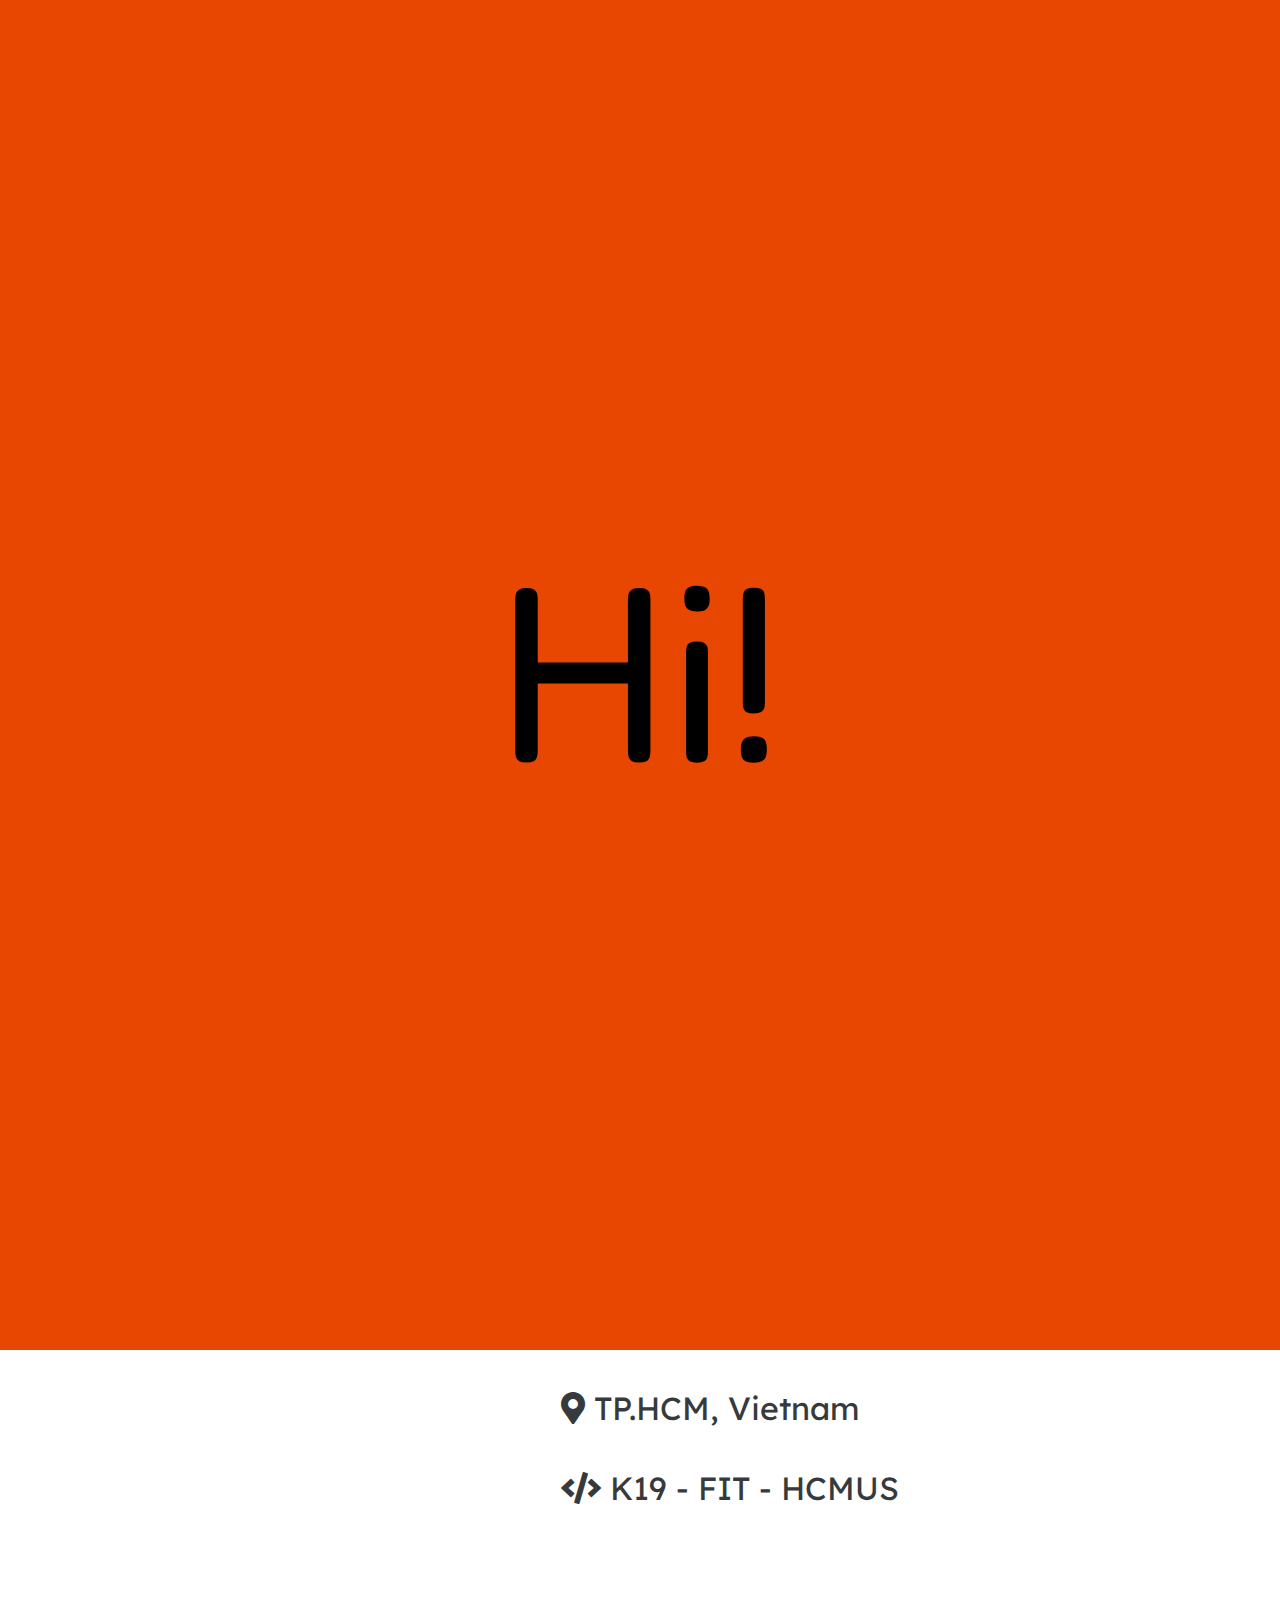
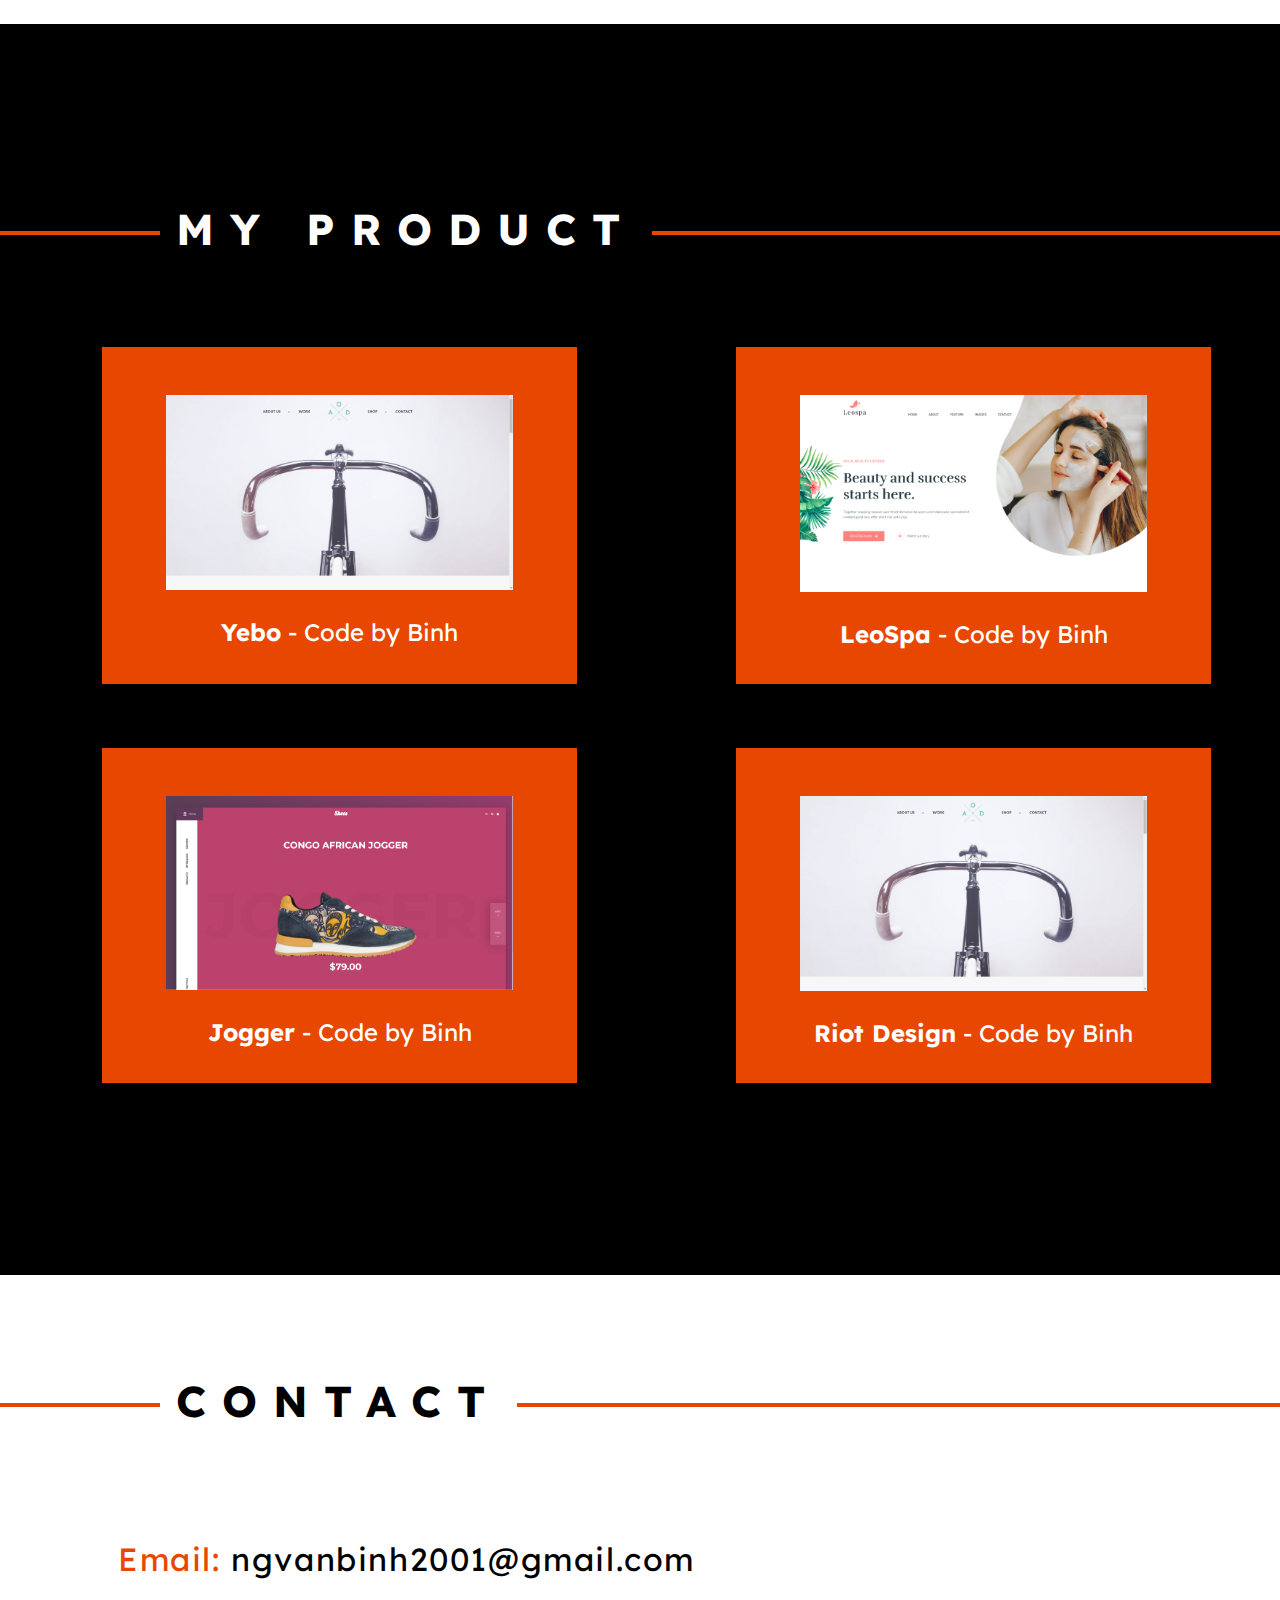
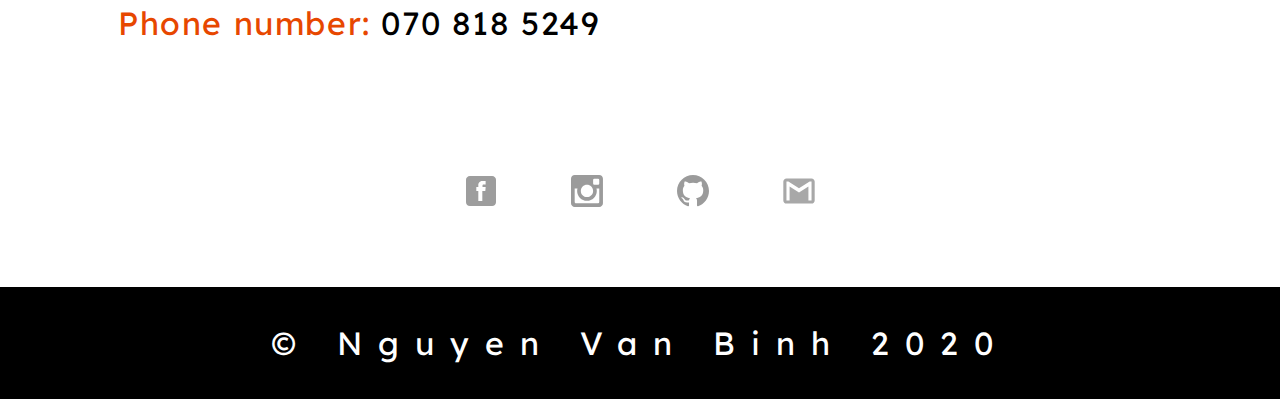
==== index.html @ 5add52dd "test pages" ====
<!DOCTYPE html>
<html lang="en">
  <head>
    <title>Binh Nguyen | Persional Webite</title>
    <link rel="shortcut icon" href="./images/logo.png">
    <meta charset="utf-8">
    <meta name="viewport" content="width=device-width, initial-scale=1">
    <link href="https://fonts.googleapis.com/css?family=Lexend+Deca&display=swap" rel="stylesheet">
    <link href="https://fonts.googleapis.com/css?family=Fredoka+One&display=swap" rel="stylesheet">
    <link rel="stylesheet" href="css/bootstrap.css">
    <link rel="stylesheet" href="css/all.css">
    <link rel="stylesheet" href="https://cdnjs.cloudflare.com/ajax/libs/font-awesome/5.12.1/css/all.min.css">
    <link rel="stylesheet" href="css/main.css">
    <!-- Global site tag (gtag.js) - Google Analytics -->
	  <script async src="https://www.googletagmanager.com/gtag/js?id=UA-161902951-1"></script>
    <script>
      window.dataLayer = window.dataLayer || [];
      function gtag(){dataLayer.push(arguments);}
      gtag('js', new Date());
      gtag('config', 'UA-161902951-1');
    </script>
  </head>
  <body>
    <!-- Backtop -->
    <span id="backtop">
      <i class="fas fa-arrow-up"></i>
    </span>
    <!-- Loading -->
    <div class="hello">
      <p>Hi!</p>
    </div>

    <header>
      <nav class="navbar navbar-light">
        <div class="container">
          <button class="navbar-toggler hidden-sm-up" type="button" data-toggle="collapse" data-target="#exCollapsingNavbar2"></button>
          <div class="collapse navbar-toggleable-xs" id="exCollapsingNavbar2">
            <a class="navbar-brand logo pt-1" href="index.html">
                  FED .| NVB
            </a>
            <ul class="nav navbar-nav float-sm-right text-sm-right text-xs-center pt-2">
              <li class="nav-item active">
                <a style="color: orangered" class="nav-link" href="index.hmtl">Home</a>
              </li>
              <li class="nav-item">
                <a class="nav-link" href="#about">About</a>
              </li>
              <li class="nav-item">
                <a class="nav-link" href="#product">Product</a>
              </li>
              <li class="nav-item">
                <a class="nav-link" href="#contact">Contact</a>
              </li>
            </ul>
          </div>
        </div>
      </nav>
      <div class="head">
        <div class="container">
          <div class="row">
            <div class="col-sm-7 col-xs-12 py-3">
              <div class="row">
                <div class="col-sm-8 push-sm-2">
                  <div class="head__name">
                    <div class="animate"></div>
                    <h2 class="display-4 text-xs-center">Nguyen Van Binh</h2>
                    <div class="linebottom1"></div>
                    <div class="linebottom2"></div>
                    <div class="lineleft"></div>
                    <div class="lineright"></div>
                    <div class="linetop"></div>
                  </div>
                </div>
              </div>
              <div class="head__profile">
                <div class="animate"></div>
                <h3 class="head__profile text-xs-center display-4">2<sup>nd</sup> Year Student</h3>
                <h3 class="head__profile text-xs-center">University of Science</h3>
              </div>
            </div>
            <div class="col-sm-5 col-xs-12">
              <div class="head__img">
                <img class="img-fluid" src="./images/header.png" alt="">
              </div>
            </div>
          </div>
        </div>
        <div class="container">
          <div class="more">
            <a href="#about">
              read more
              <i class="fa fa-angle-double-down"></i>
            </a>
          </div>
        </div>
      </div>
    </header>

    <section id="about">
      <div class="intro">
        <div class="heading">
          <h3>
            <a style="color: black; text-decoration: none; cursor: text" href="write/index.html">introduce</a>
          </h3>
        </div>
        <div class="container">
          <div class="row">
            <div class="col-sm-4 image">
              <img class="img-fluid" src="./images/sign.png" alt="">
            </div>
            <div class="col-sm-8">
              <div class="intro__info">
                <div class="fullname intro__item">
                  <i class="fas fa-user-graduate"></i>
                  My name's Nguyen Van Binh
                </div>
                <div class="intro-dob intro__item">
                  <i class="fas fa-calendar-alt"></i>
                  Date of birth: 25/04/2001
                </div>
                <div class="intro-add intro__item">
                  <i class="fas fa-map-marker-alt"></i>
                  TP.HCM, Vietnam
                </div>
                <div class="intro-school intro__item">
                  <i class="fas fa-code"></i>
                  K19 - FIT - HCMUS
                </div>
              </div>
            </div>
          </div>
        </div>
      </div>
    </section>

      <section id="product">
        <div class="product">
            <div class="heading">
              <h3>my product</h3>
            </div>
            <div class="container">
              <div class="row">
              </div>
            </div>
        </div>
      </section>

    <footer id="contact">
      <div class="contact">
        <div class="heading">
          <h3>contact</h3>
        </div>
        <div class="container">
          <div class="row">
            <div class="contact__text">
              <p>Email: <a href="mailto:ngvanbinh@gmail.com">ngvanbinh2001@gmail.com</a></p>
              <p>Phone number: <a href="tel:0708185429">070 818 5249</a></p>
            </div>
          </div>
          <div class="row">
            <div class="col-xs-4 push-xs-4 contact__icon">
              <a href="https://www.facebook.com/binh.nguyen682"><img class="fb" src="./images/icon/facebook.svg" alt=""></a>
              <a href="https://www.instagram.com/vanbinh_nguyen/"><img class="ins" src="./images/icon/instagram.svg" alt=""></a>
              <a href="https://github.com/BinhNguyen2504"><img class="git" src="./images/icon/github.svg" alt=""></a>
              <a href="mailto:ngvanbinh@gmail.com"><img class="mail" src="./images/icon/email.svg" alt=""></a>
            </div>
          </div>
        </div>
      </div>
    </footer>

    <p class="copyright"> © Nguyen Van Binh 2020 </p>

    <script src="./js/bootstrap.js"></script>
    <script type="text/javascript" src="js/jquery-3.4.1.js"></script>
    <script src="./js/main.js"></script>
  </body>
</html>
---- css/main.css ----
body {
  background-color: black;
  font-family: 'Lexend Deca';
  position: relative;
  font-size: 62.5%; }
  body .hello {
    position: absolute;
    top: 0;
    left: 0;
    right: 0;
    display: flex;
    height: 150vh;
    background-color: #e74700;
    font-size: 250px;
    color: black;
    font-family: 'Fredoka One';
    align-items: center;
    justify-content: center;
    z-index: 10;
    animation: hi 7s forwards; }
  body p.copyright {
    color: #fff;
    font-size: 2rem;
    text-align: center;
    letter-spacing: 1rem;
    margin-bottom: 2rem; }
    @media (max-width: 576px) {
      body p.copyright {
        font-size: 1rem;
        letter-spacing: 0.2rem; } }
  body #backtop {
    background-color: #e74700;
    border-radius: 50%;
    position: fixed;
    bottom: 3.5rem;
    right: 2rem;
    z-index: 10;
    color: #fff;
    transition: 0.3s;
    border: 2px solid #e74700;
    display: flex;
    align-items: center;
    justify-content: center;
    width: 4rem;
    height: 4rem;
    font-size: 1rem;
    font-weight: 100; }
    body #backtop:hover {
      background-color: black; }
  body header {
    min-height: 100vh;
    background-color: black;
    animation: header 2s forwards; }
    body header nav.navbar {
      background-color: black; }
      body header nav.navbar button {
        background-color: #fff; }
      body header nav.navbar .collapse .logo {
        color: #fff;
        font-size: 2rem;
        font-weight: bold; }
      body header nav.navbar .collapse ul.nav.navbar-nav li.nav-item a.nav-link {
        text-transform: uppercase;
        letter-spacing: 0.2rem;
        color: #fff;
        padding-left: 2rem;
        font-size: 1.2rem;
        transition: 0.3s; }
        body header nav.navbar .collapse ul.nav.navbar-nav li.nav-item a.nav-link:hover {
          color: #e74700; }
    body header .head {
      margin-top: 5rem; }
      body header .head .col-sm-7 {
        position: relative; }
        @media (max-width: 576px) {
          body header .head .col-sm-7 {
            padding-top: 0 !important; } }
        body header .head .col-sm-7 .animate {
          background-color: #fff;
          position: absolute;
          width: 100%;
          height: 80%;
          z-index: 3;
          animation: disappear 3s forwards;
          animation-delay: 2s; }
        body header .head .col-sm-7 .head__name {
          padding: 1.5rem 0rem;
          margin: 3rem 0;
          color: #e74700;
          position: relative; }
          body header .head .col-sm-7 .head__name h2 {
            font-size: 2rem; }
          body header .head .col-sm-7 .head__name .linebottom1, body header .head .col-sm-7 .head__name .linebottom2 {
            position: absolute;
            height: 5px;
            background-color: #e74700;
            bottom: -5px;
            left: 25%;
            right: 25%; }
          body header .head .col-sm-7 .head__name .linebottom1 {
            animation: goleft 0.75s forwards;
            animation-delay: 3.7s; }
          body header .head .col-sm-7 .head__name .linebottom2 {
            animation: goright 0.3s forwards;
            animation-delay: 3.7s; }
          body header .head .col-sm-7 .head__name .lineleft {
            position: absolute;
            background-color: #e74700;
            bottom: -5px;
            top: 100%;
            width: 5px;
            left: -5px;
            opacity: 0;
            animation: goup 0.75s forwards;
            animation-delay: 4.45s; }
          body header .head .col-sm-7 .head__name .lineright {
            position: absolute;
            background-color: #e74700;
            bottom: -5px;
            top: 100%;
            width: 5px;
            right: -5px;
            opacity: 0;
            animation: goup 0.3s forwards;
            animation-delay: 4s; }
          body header .head .col-sm-7 .head__name .linetop {
            position: absolute;
            background-color: #e74700;
            top: -5px;
            right: -5px;
            height: 5px;
            animation: gotop 0.9s forwards;
            animation-delay: 4.3s; }
        body header .head .col-sm-7 .head__profile {
          position: relative; }
          body header .head .col-sm-7 .head__profile .animate {
            background-color: #fff;
            position: absolute;
            width: 100%;
            height: 100%;
            z-index: 3;
            animation: disappear 3s forwards;
            animation-delay: 2s; }
          body header .head .col-sm-7 .head__profile h3 {
            font-size: 3rem;
            color: #fff; }
            @media (max-width: 576px) {
              body header .head .col-sm-7 .head__profile h3 {
                font-size: 2rem; } }
      body header .head .col-sm-5 {
        position: relative; }
        body header .head .col-sm-5 .head__img img {
          border-radius: 35px;
          position: absolute;
          width: 100%;
          opacity: 0;
          visibility: hidden;
          animation-delay: 5s;
          animation: goup 5s forwards; }
          @media (max-width: 576px) {
            body header .head .col-sm-5 .head__img img {
              position: relative; } }
      @media (max-width: 576px) {
        body header .head {
          margin-top: 0rem; } }
      body header .head .more {
        margin-top: 3rem; }
        body header .head .more a {
          font-size: 1rem;
          color: #fff;
          text-transform: uppercase;
          text-decoration: none;
          letter-spacing: 0.5rem;
          position: relative; }
          body header .head .more a:hover {
            color: #e74700; }
          body header .head .more a:after {
            content: "";
            position: absolute;
            top: 50%;
            right: -7rem;
            height: 0.2rem;
            width: 7rem;
            background-color: #e74700; }
  body .intro {
    background-color: #fff;
    padding-top: 5rem;
    padding-bottom: 5rem;
    margin-top: 5rem;
    margin-bottom: 5rem; }
    body .intro .heading h3 {
      background-color: #fff;
      color: black; }
    body .intro .image {
      display: flex; }
      body .intro .image img {
        border-radius: 15px;
        width: 100%; }
    body .intro .intro__info {
      padding-left: 4rem; }
      @media (max-width: 576px) {
        body .intro .intro__info {
          padding-left: 0rem; } }
      body .intro .intro__info .intro__item {
        margin: 2rem;
        font-size: 2rem;
        letter-spacing: 0rem; }
        @media (max-width: 576px) {
          body .intro .intro__info .intro__item {
            font-size: 1.1rem; } }
  body .product {
    background-color: black;
    padding-top: 5rem;
    padding-bottom: 5rem;
    margin-top: 5rem;
    margin-bottom: 5rem; }
    body .product .heading h3 {
      background-color: black;
      color: #fff; }
    body .product .product__item {
      display: flex;
      flex-flow: column nowrap;
      background-color: #e74700;
      padding: 3rem 4rem 2rem 4rem;
      margin: 2rem; }
      body .product .product__item .product__item-img {
        position: relative;
        overflow: hidden; }
        body .product .product__item .product__item-img img {
          transition: 0.5s; }
        body .product .product__item .product__item-img:hover img {
          transform: scale(1.4); }
        body .product .product__item .product__item-img .bg-dark {
          z-index: 1;
          bottom: 0%;
          right: 0;
          position: absolute;
          top: 0;
          left: 0;
          transition: 0.5s;
          background-color: black;
          opacity: 0;
          visibility: hidden; }
        body .product .product__item .product__item-img:hover .bg-dark {
          opacity: 0.7;
          visibility: visible; }
        body .product .product__item .product__item-img .view {
          z-index: 3;
          text-transform: uppercase;
          color: #fff;
          position: absolute;
          top: 45%;
          left: 0%;
          display: block;
          width: 100%;
          text-align: center;
          transition: 0.5s;
          opacity: 0;
          visibility: hidden; }
          @media (max-width: 576px) {
            body .product .product__item .product__item-img .view {
              top: 40%; } }
          body .product .product__item .product__item-img .view a {
            padding: 0.2rem 0.5rem;
            border-radius: 0.5rem;
            border: 0.1rem solid #fff;
            text-decoration: none;
            margin-top: 1.5rem;
            font-size: 1.5rem;
            color: #fff; }
            @media (max-width: 576px) {
              body .product .product__item .product__item-img .view a {
                font-size: 1rem; } }
        body .product .product__item .product__item-img:hover .view {
          opacity: 1;
          visibility: visible; }
        body .product .product__item .product__item-img span {
          margin-top: 1.5rem;
          font-size: 1.5rem;
          color: #fff; }
          @media (max-width: 576px) {
            body .product .product__item .product__item-img span {
              font-size: 1rem; } }
    body .product span {
      margin-top: 1.5rem;
      font-size: 1.5rem;
      color: #fff; }
      @media (max-width: 576px) {
        body .product span {
          font-size: 1rem; } }
  body .contact {
    background-color: #fff;
    padding-top: 5rem;
    padding-bottom: 5rem;
    margin-top: 5rem;
    margin-bottom: 2rem; }
    body .contact .heading h3 {
      background-color: #fff;
      color: black; }
    body .contact .contact__text {
      margin: 3rem;
      margin-bottom: 7rem; }
      @media (max-width: 576px) {
        body .contact .contact__text {
          margin-bottom: 3rem; } }
      body .contact .contact__text p {
        color: #e74700;
        font-size: 2rem;
        letter-spacing: 0.1rem; }
        @media (max-width: 576px) {
          body .contact .contact__text p {
            font-size: 1rem; } }
        body .contact .contact__text p a {
          color: black; }
    body .contact .contact__icon {
      display: flex;
      align-items: center;
      justify-content: space-between; }
      @media (max-width: 576px) {
        body .contact .contact__icon {
          justify-content: center; } }
      @media (max-width: 576px) {
        body .contact .contact__icon a {
          margin-right: 20px; } }
      body .contact .contact__icon a img {
        filter: invert(75%) sepia(0%) saturate(11%) hue-rotate(137deg) brightness(90%) contrast(90%);
        width: 2rem;
        height: 2rem; }
      body .contact .contact__icon a .fb:hover {
        filter: invert(50%) sepia(10%) saturate(5065%) hue-rotate(180deg) brightness(85%) contrast(91%); }
      body .contact .contact__icon a .ins:hover {
        filter: invert(50%) sepia(10%) saturate(5065%) hue-rotate(0deg) brightness(85%) contrast(91%); }
      body .contact .contact__icon a .git:hover {
        filter: none; }
      body .contact .contact__icon a .mail:hover {
        filter: invert(50%) sepia(10%) saturate(5065%) hue-rotate(335deg) brightness(85%) contrast(91%); }
      @media (max-width: 576px) {
        body .contact .contact__icon a .mail {
          margin-right: 0px; } }

.heading {
  border-bottom: 4px solid #e74700;
  position: relative;
  margin-bottom: 5rem; }
  .heading h3 {
    text-transform: uppercase;
    display: inline;
    position: relative;
    top: 1.4rem;
    left: 10rem;
    padding: 0 1rem;
    letter-spacing: 1rem;
    font-weight: bold;
    font-size: 2.7rem; }
    @media (max-width: 576px) {
      .heading h3 {
        top: 0.9rem;
        left: 2rem;
        letter-spacing: 0.5rem;
        font-size: 1.5rem; } }

@keyframes hi {
  0% {
    top: 20%;
    opacity: 1; }
  90% {
    opacity: 1; }
  100% {
    top: -100%;
    opacity: 0; } }
@keyframes header {
  0% {
    opacity: 0;
    visibility: hidden; }
  90% {
    opacity: 0;
    visibility: hidden; }
  100% {
    opacity: 1;
    visibility: visible; } }
@keyframes goleft {
  0% {
    left: 25%; }
  100% {
    left: 0%; } }
@keyframes goright {
  0% {
    right: 25%; }
  100% {
    right: 0%; } }
@keyframes goup {
  0% {
    top: 100%;
    opacity: 0;
    visibility: hidden; }
  100% {
    top: -5px;
    opacity: 1;
    visibility: visible; } }
@keyframes gotop {
  0% {
    left: 100%;
    opacity: 0; }
  100% {
    left: 0%;
    opacity: 1; } }
@keyframes disappear {
  0% {
    width: 100%; }
  100% {
    width: 0%; } }

/*# sourceMappingURL=main.css.map */
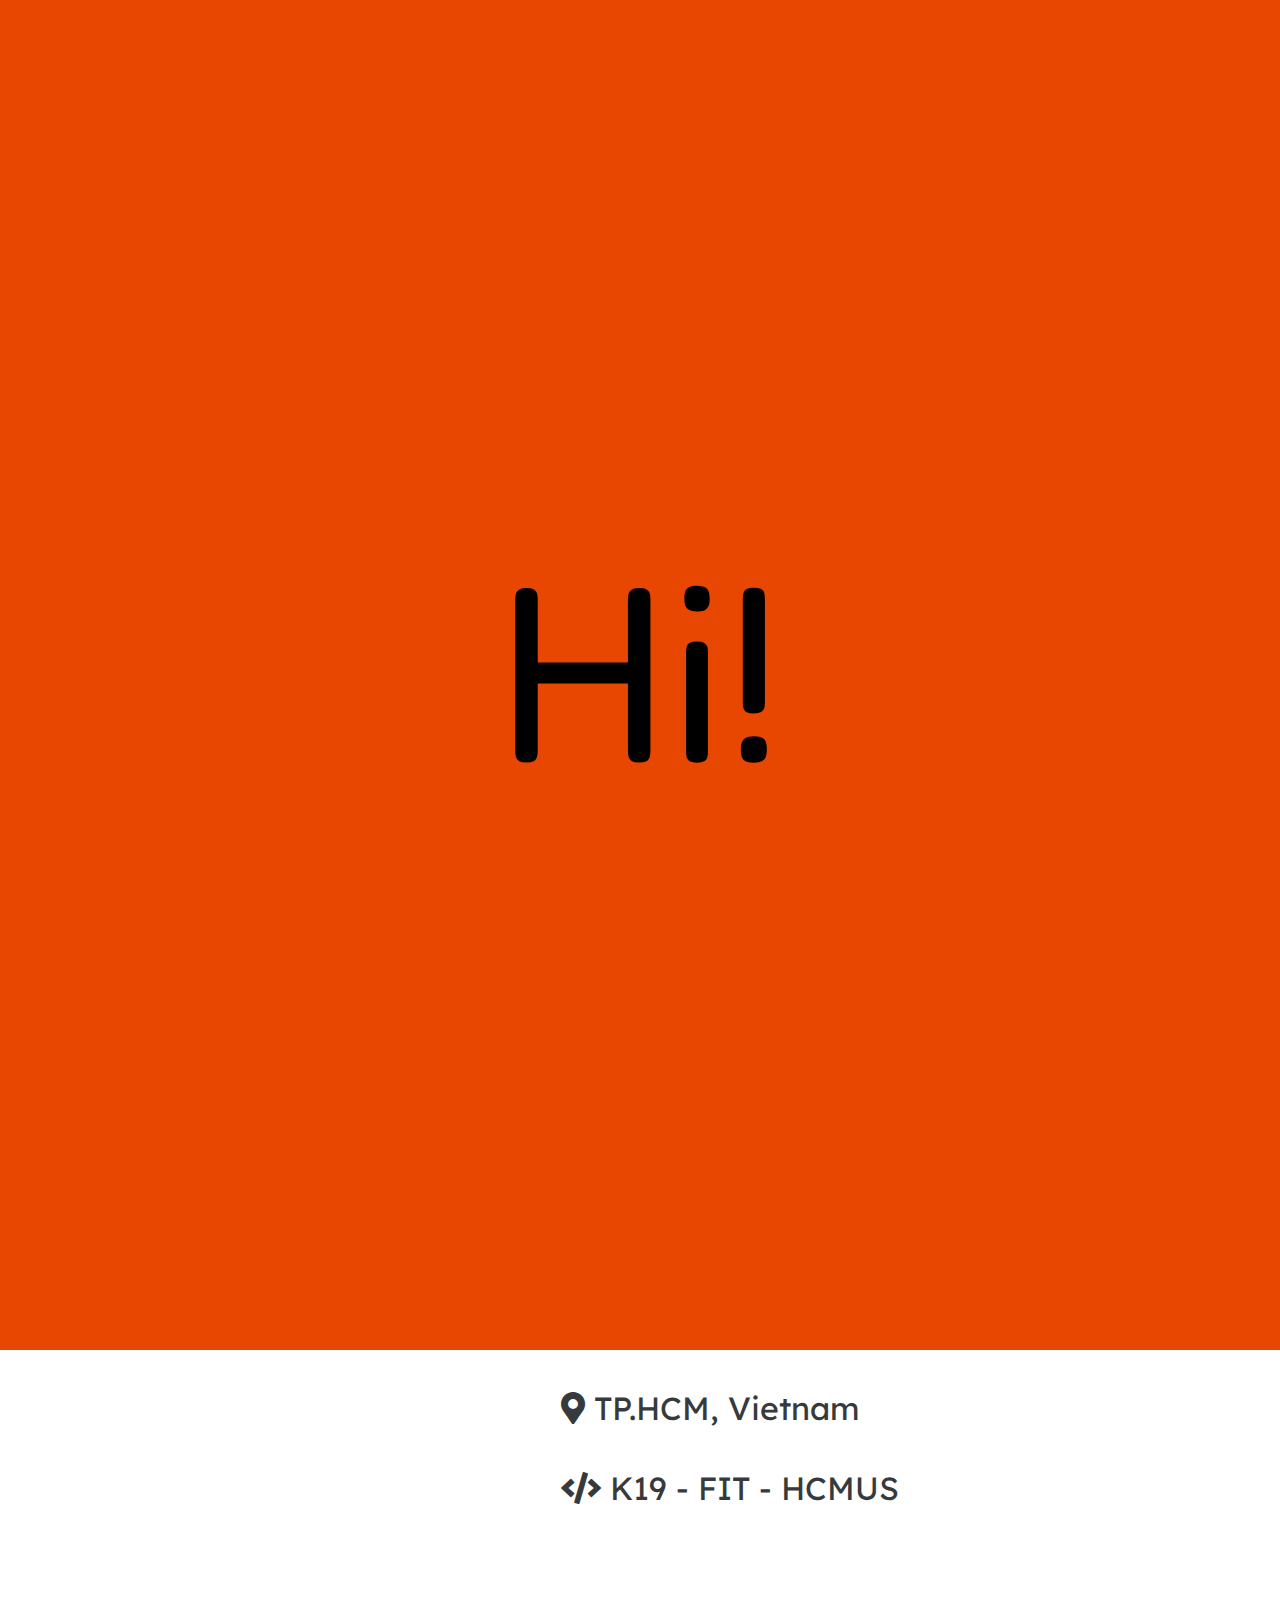
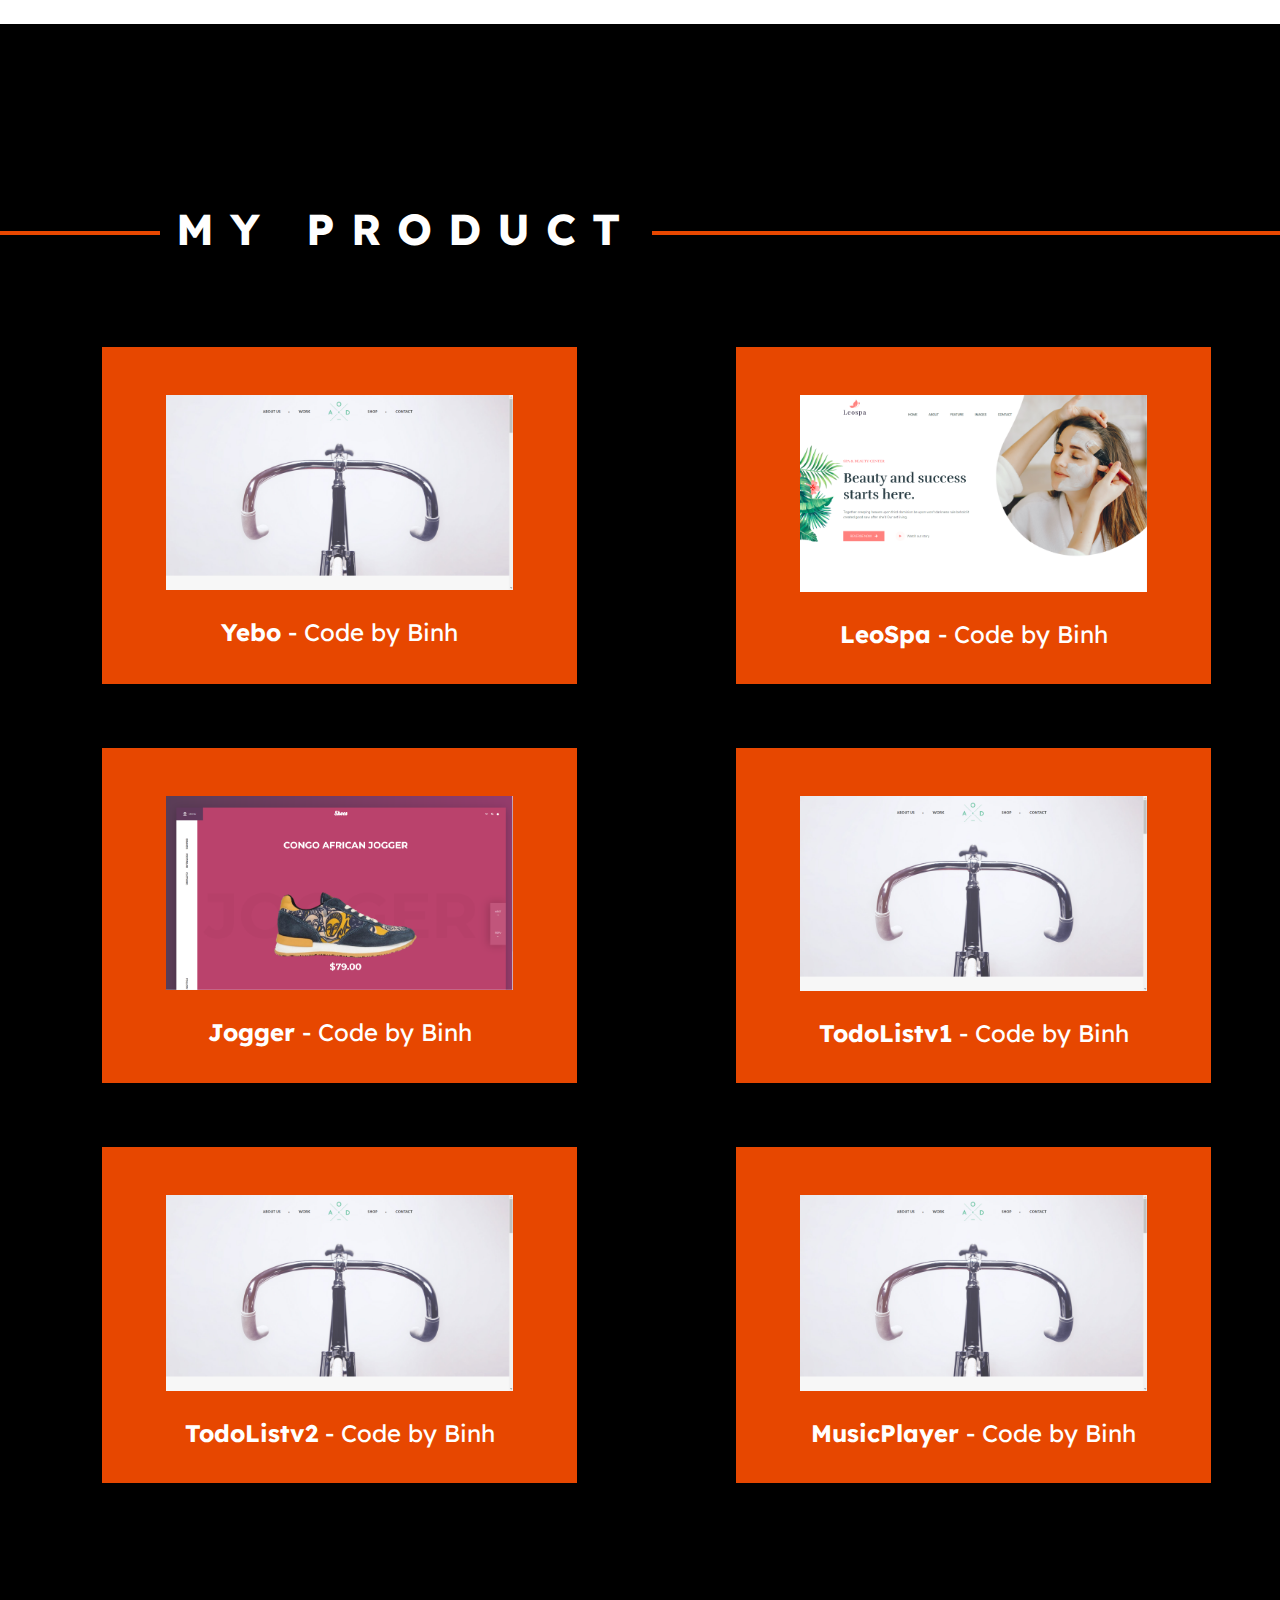
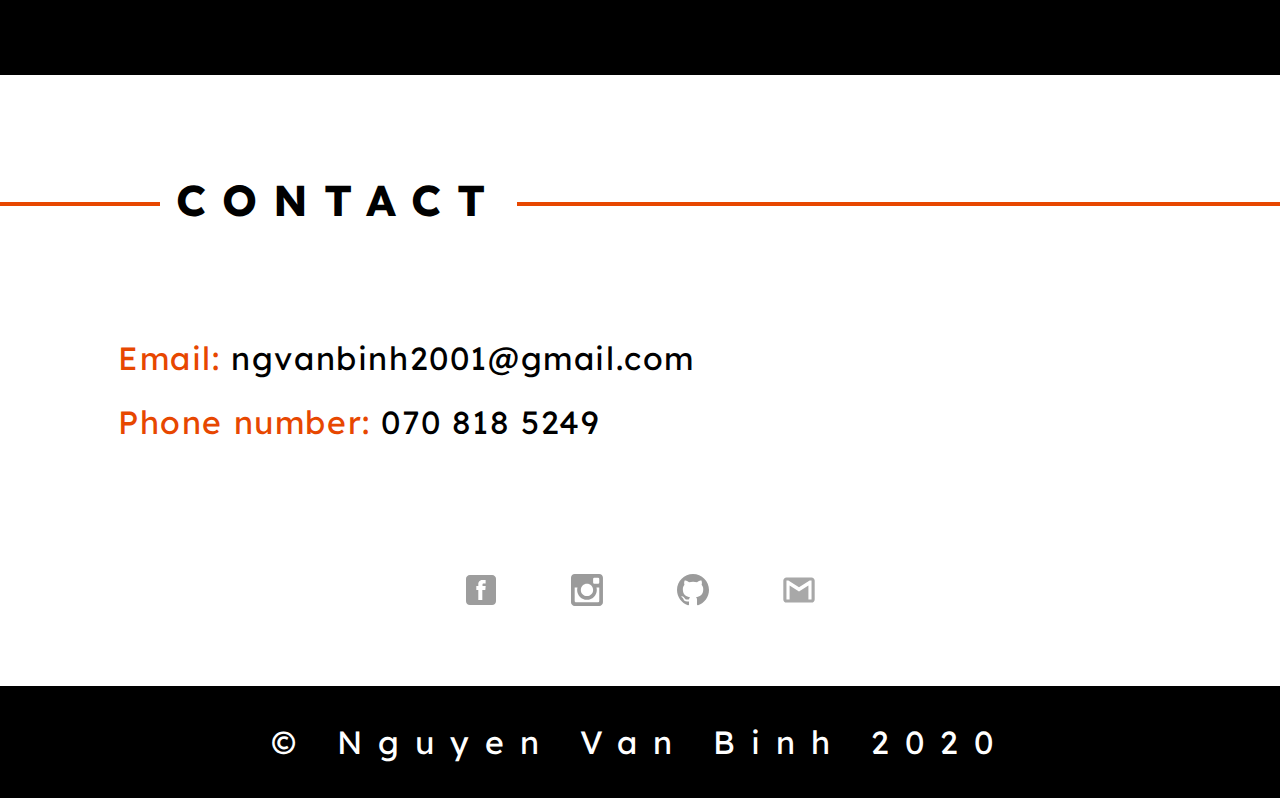
==== commit 74b9f590: "fix open fb" ====
--- a/index.html
+++ b/index.html
@@ -159,7 +159,8 @@
           </div>
           <div class="row">
             <div class="col-xs-4 push-xs-4 contact__icon">
-              <a href="https://www.facebook.com/binh.nguyen682"><img class="fb" src="./images/icon/facebook.svg" alt=""></a>
+              <!--<a href="https://www.facebook.com/binh.nguyen682"></a>-->
+			  <a href="fb://profile?id=100006452193290"><img class="fb" src="./images/icon/facebook.svg" alt=""></a>
               <a href="https://www.instagram.com/vanbinh_nguyen/"><img class="ins" src="./images/icon/instagram.svg" alt=""></a>
               <a href="https://github.com/BinhNguyen2504"><img class="git" src="./images/icon/github.svg" alt=""></a>
               <a href="mailto:ngvanbinh@gmail.com"><img class="mail" src="./images/icon/email.svg" alt=""></a>
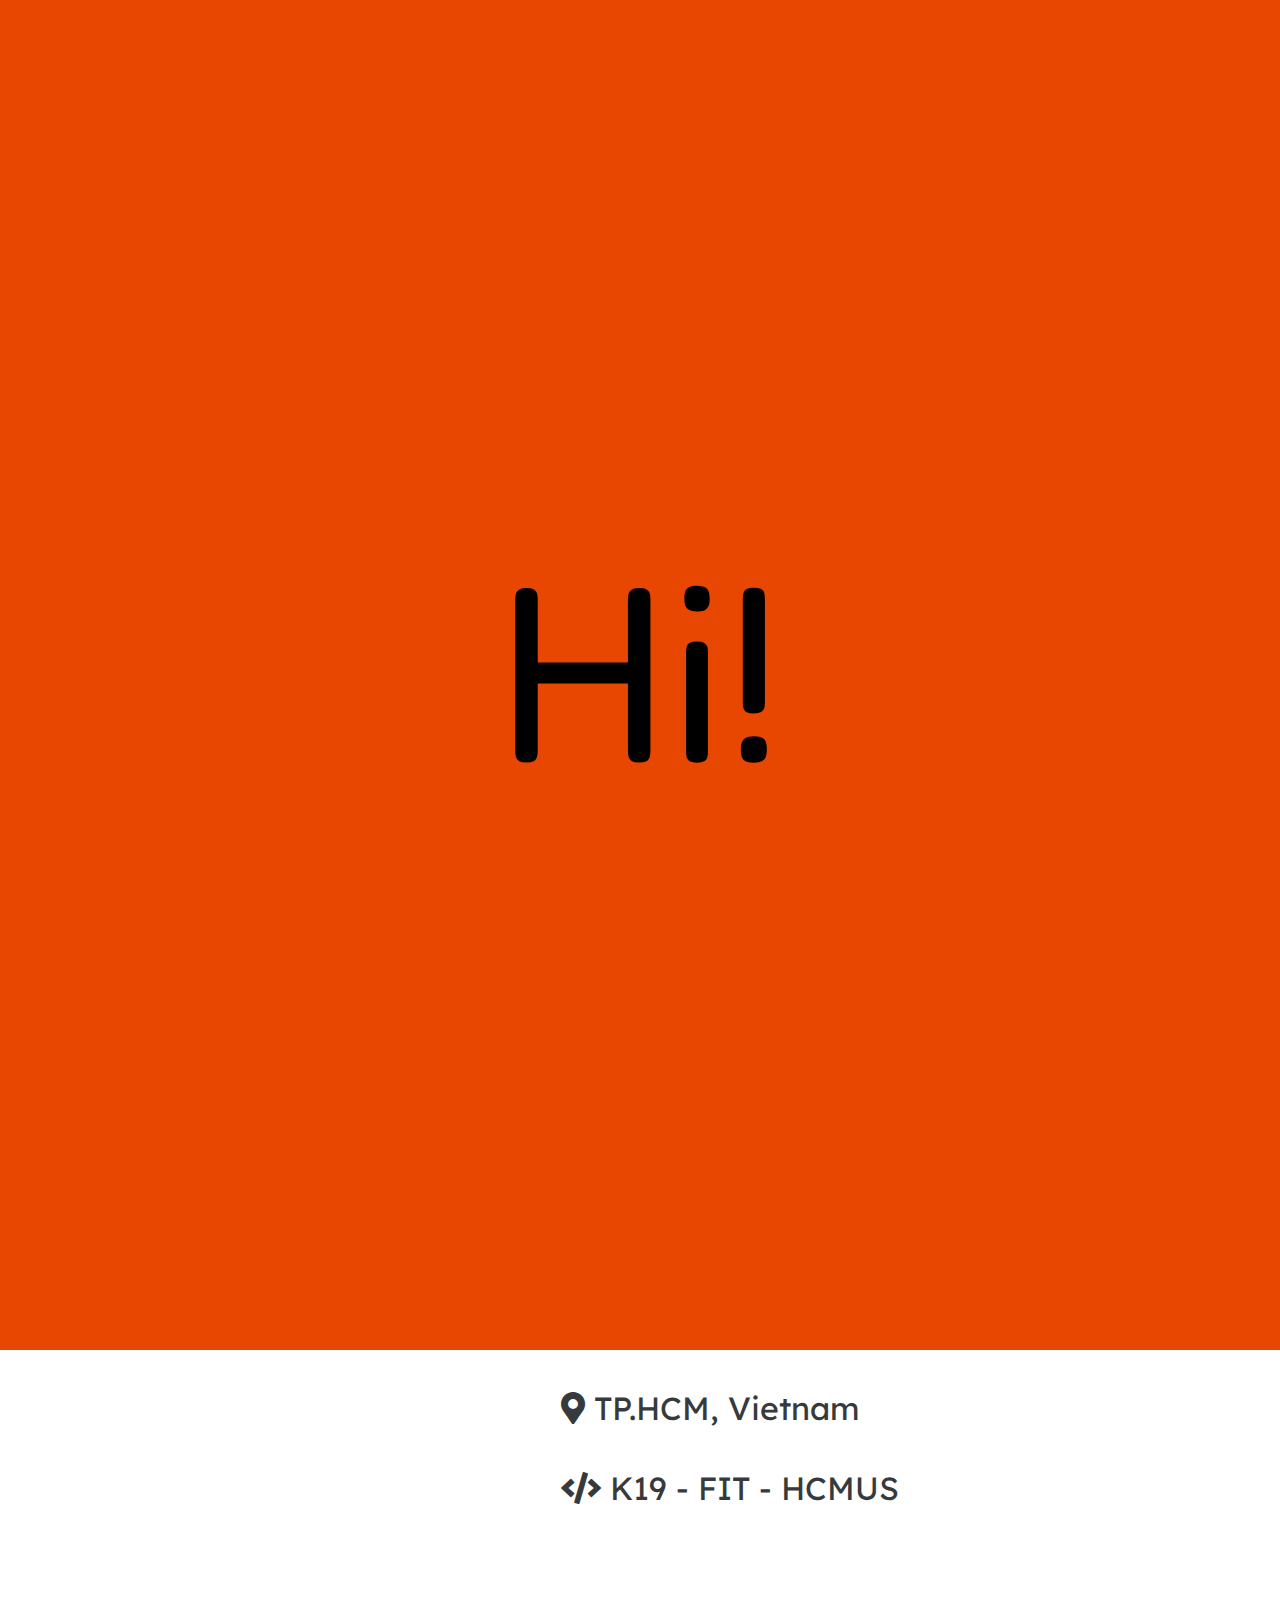
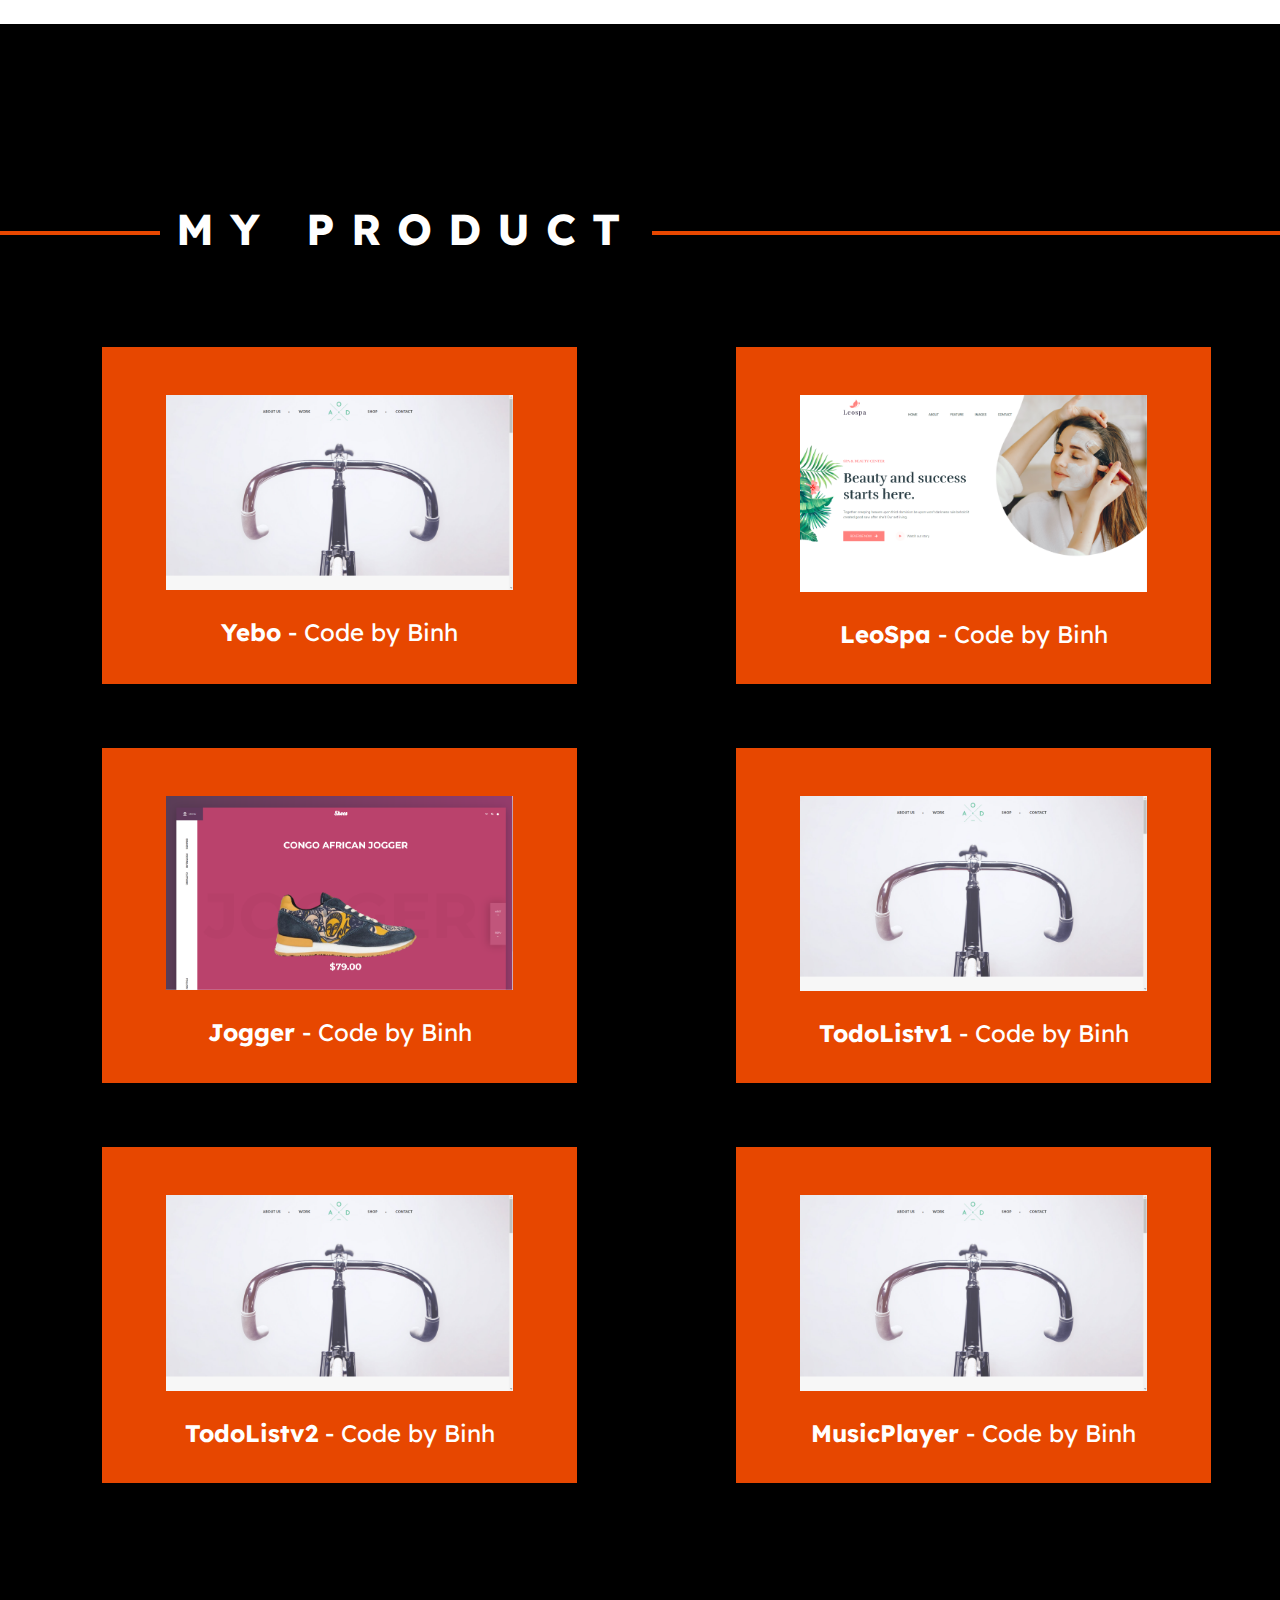
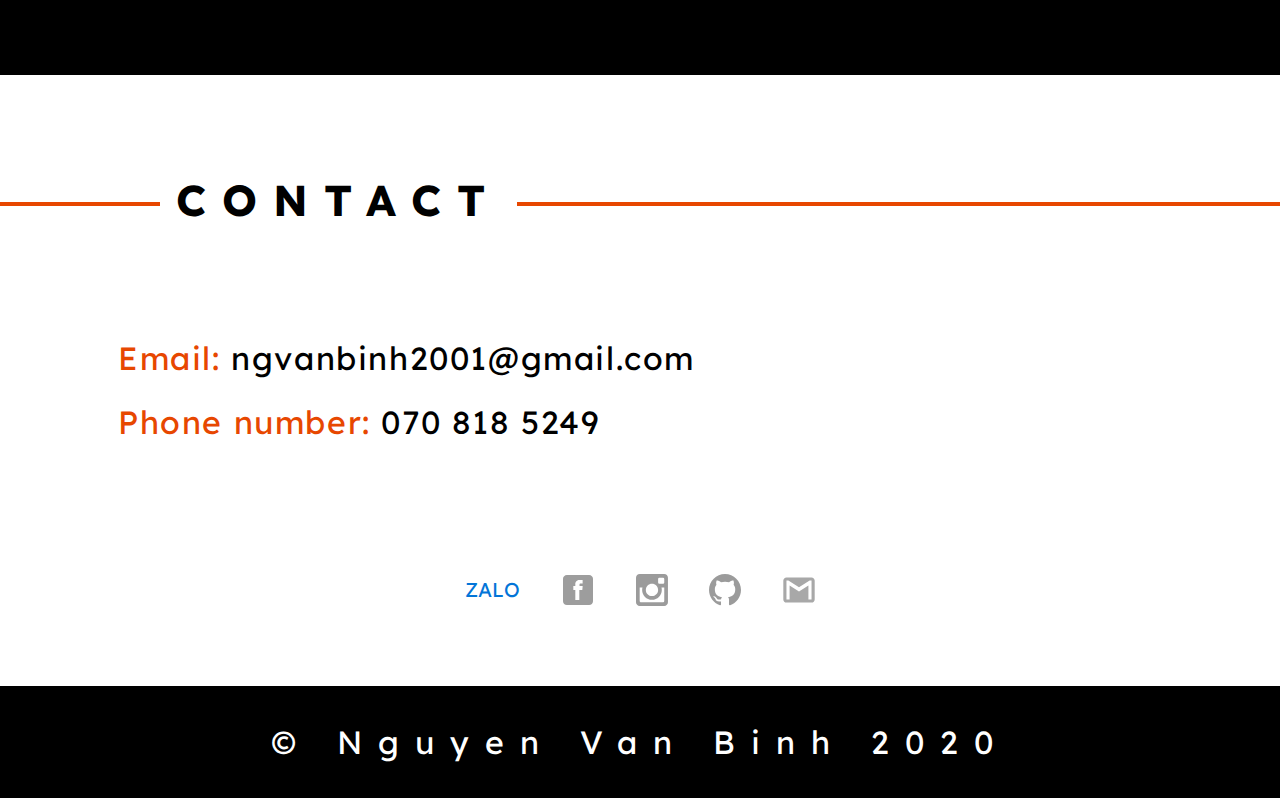
==== commit e847b71e: "fix open zalo" ====
--- a/index.html
+++ b/index.html
@@ -160,6 +160,7 @@
           <div class="row">
             <div class="col-xs-4 push-xs-4 contact__icon">
               <!--<a href="https://www.facebook.com/binh.nguyen682"></a>-->
+			  <a style="font-size:20px" href="https://zalo.me/0708185429">ZALO</a>
 			  <a href="fb://profile?id=100006452193290"><img class="fb" src="./images/icon/facebook.svg" alt=""></a>
               <a href="https://www.instagram.com/vanbinh_nguyen/"><img class="ins" src="./images/icon/instagram.svg" alt=""></a>
               <a href="https://github.com/BinhNguyen2504"><img class="git" src="./images/icon/github.svg" alt=""></a>
